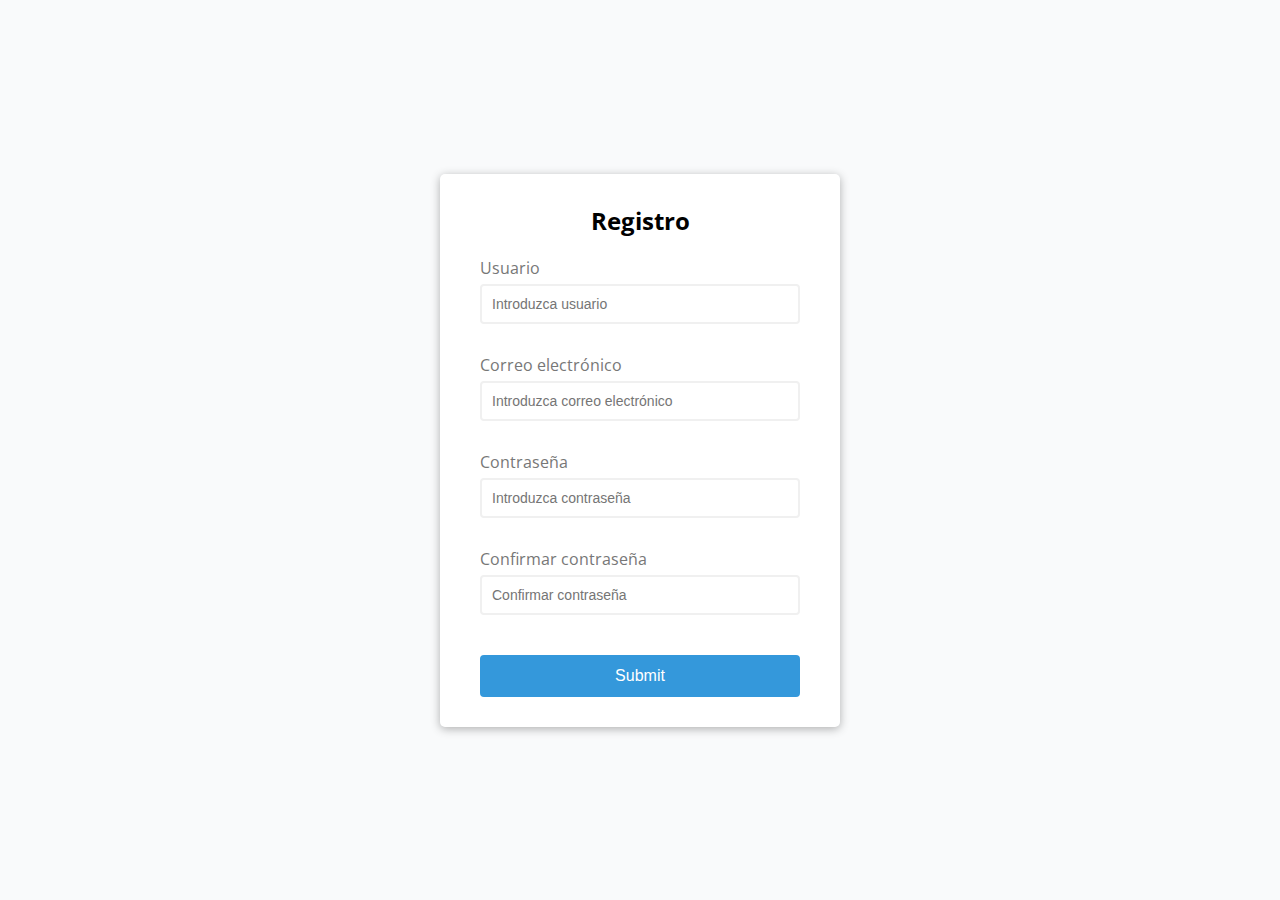
==== PEC1_Ej2_1/index.html @ 7d4e761b "Added directories Ej1 y Ej2_1" ====
<!DOCTYPE html>
<html lang="en">
<head>
    <meta charset="UTF-8">
    <meta http-equiv="X-UA-Compatible" content="IE=edge">
    <meta name="viewport" content="width=device-width, initial-scale=1.0">
    <link rel="stylesheet" href="style.css">
    <title>Validación de formularios (PEC1 - Ejercicio 1)</title>
</head>
<body>
    <div class="container">
        <form id="form" class="form">
            <h2>Registro</h2>
            <div class="form-control">
                <label for="username">Usuario</label>
                <input type="text" id="username" placeholder="Introduzca usuario">
                <small>Error message</small>
            </div>
            <div class="form-control">
                <label for="email">Correo electrónico</label>
                <input type="text" id="email" placeholder="Introduzca correo electrónico">
                <small>Error message</small>
            </div>
            <div class="form-control">
                <label for="password">Contraseña</label>
                <input type="password" id="password" placeholder="Introduzca contraseña">
                <small>Error message</small>
            </div>
            <div class="form-control">
                <label for="password2">Confirmar contraseña</label>
                <input type="password" id="password2" placeholder="Confirmar contraseña">
                <small>Error message<small>
            </div>
            <button>Submit</button>
        </form>
    </div>
    <script src="script.js"></script>
</body>
</html>
---- PEC1_Ej2_1/style.css ----
@import url('https://fonts.googleapis.com/css2?family=Open+Sans&display=swap');

:root {
    --success-color: #2ecc71;
    --error-color: #e74c3c;
}

* {
    box-sizing: border-box;
}

body {
    background-color: #f9fafb;
    font-family: 'Open Sans', sans-serif;
    display: flex;
    align-items: center;
    justify-content: center;
    min-height: 100vh;
    margin: 0;
}

.container {
    background-color: white;
    border-radius: 5px;
    box-shadow: 0 2px 10px rgba(0,0,0,0.3);
    width: 400px;
}

h2 {
    text-align: center;
    margin: 0 0 20px;
}

.form {
    padding: 30px 40px;
}

.form-control {
    margin-bottom: 10px;
    padding-bottom: 20px;
    position: relative;
}

.form-control label {
    color: #777;
    display: block;
    margin-bottom: 5px;
}

.form-control input {
    border: 2px solid #f0f0f0;
    border-radius: 4px;
    display: block;
    width: 100%;
    padding: 10px;
    font-size: 14px;
}

.form-control intut:focus {
    outline: 0;
    border-color: #777;
}

.form-control.success input {
    border-color: var(--success-color);
}
.form-control.error input {
    border-color: var(--error-color);
}

.form-control small {
    color: var(--error-color);
    position: absolute;
    bottom: 0;
    left: 0;
    visibility: hidden;
}

.form-control.error small {
    visibility: visible;
}

.form button {
    cursor: pointer;
    background-color: #3498db;
    border: 2px solid #3498db;
    border-radius: 4px;
    color: white;
    display:block;
    font-size: 16px;
    padding: 10px;
    margin-top: 20px;
    width: 100%;
}
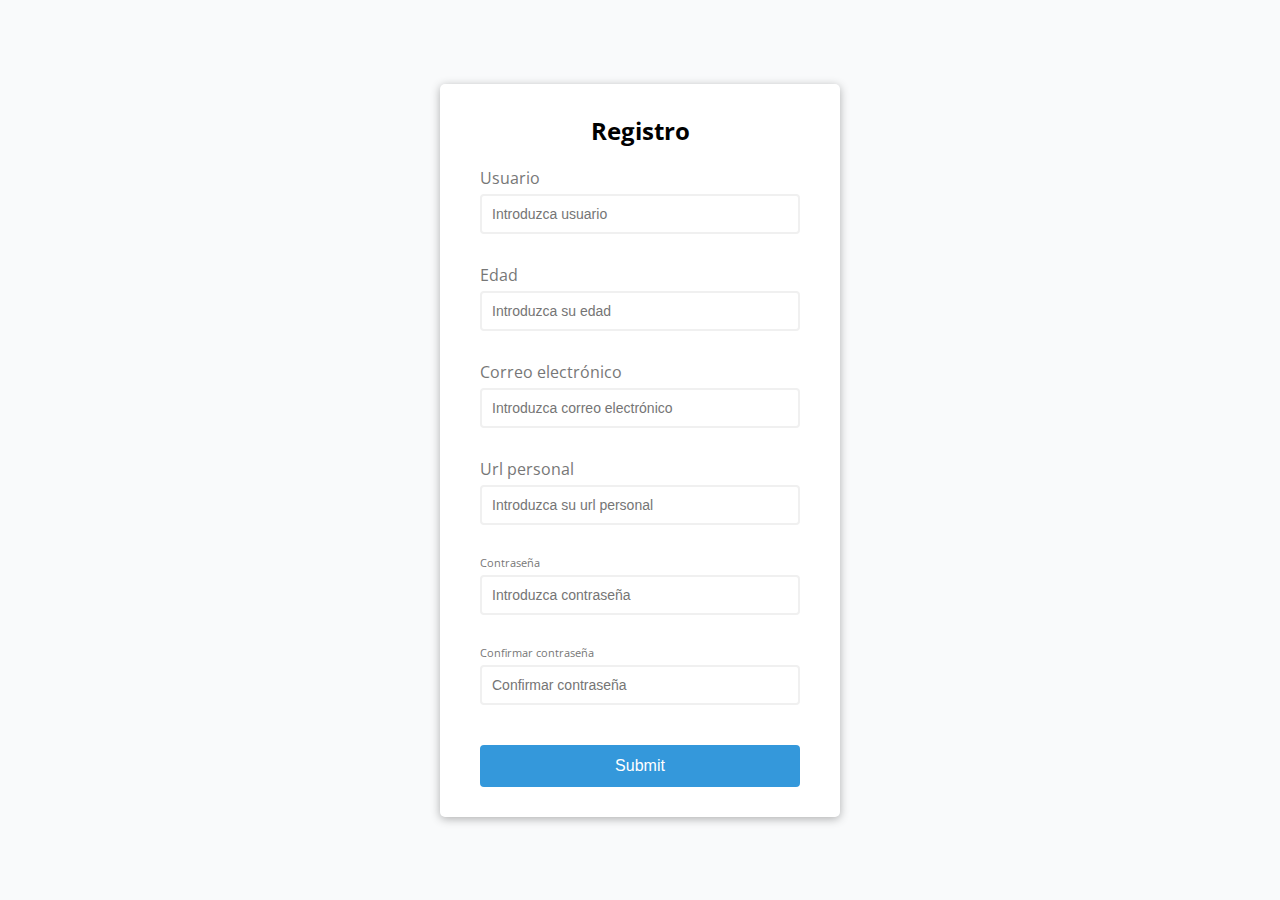
==== commit 2e606258: "Ejercicio 2_1 completado. Se añade URI.js para validar la url." ====
--- a/PEC1_Ej2_1/index.html
+++ b/PEC1_Ej2_1/index.html
@@ -17,9 +17,19 @@
                 <small>Error message</small>
             </div>
             <div class="form-control">
+                <label for="edad">Edad</label>
+                <input type="edad" id="edad" placeholder="Introduzca su edad">
+                <small>Error message</small>
+            </div>
+            <div class="form-control">
                 <label for="email">Correo electrónico</label>
                 <input type="text" id="email" placeholder="Introduzca correo electrónico">
                 <small>Error message</small>
+            </div>
+            <div class="form-control">
+                <label for="url">Url personal</label>
+                <input type="text" id="url" placeholder="Introduzca su url personal">
+                <small>Error message<small>
             </div>
             <div class="form-control">
                 <label for="password">Contraseña</label>
@@ -35,5 +45,6 @@
         </form>
     </div>
     <script src="script.js"></script>
+    <script src="URI.js"></script>
 </body>
 </html>